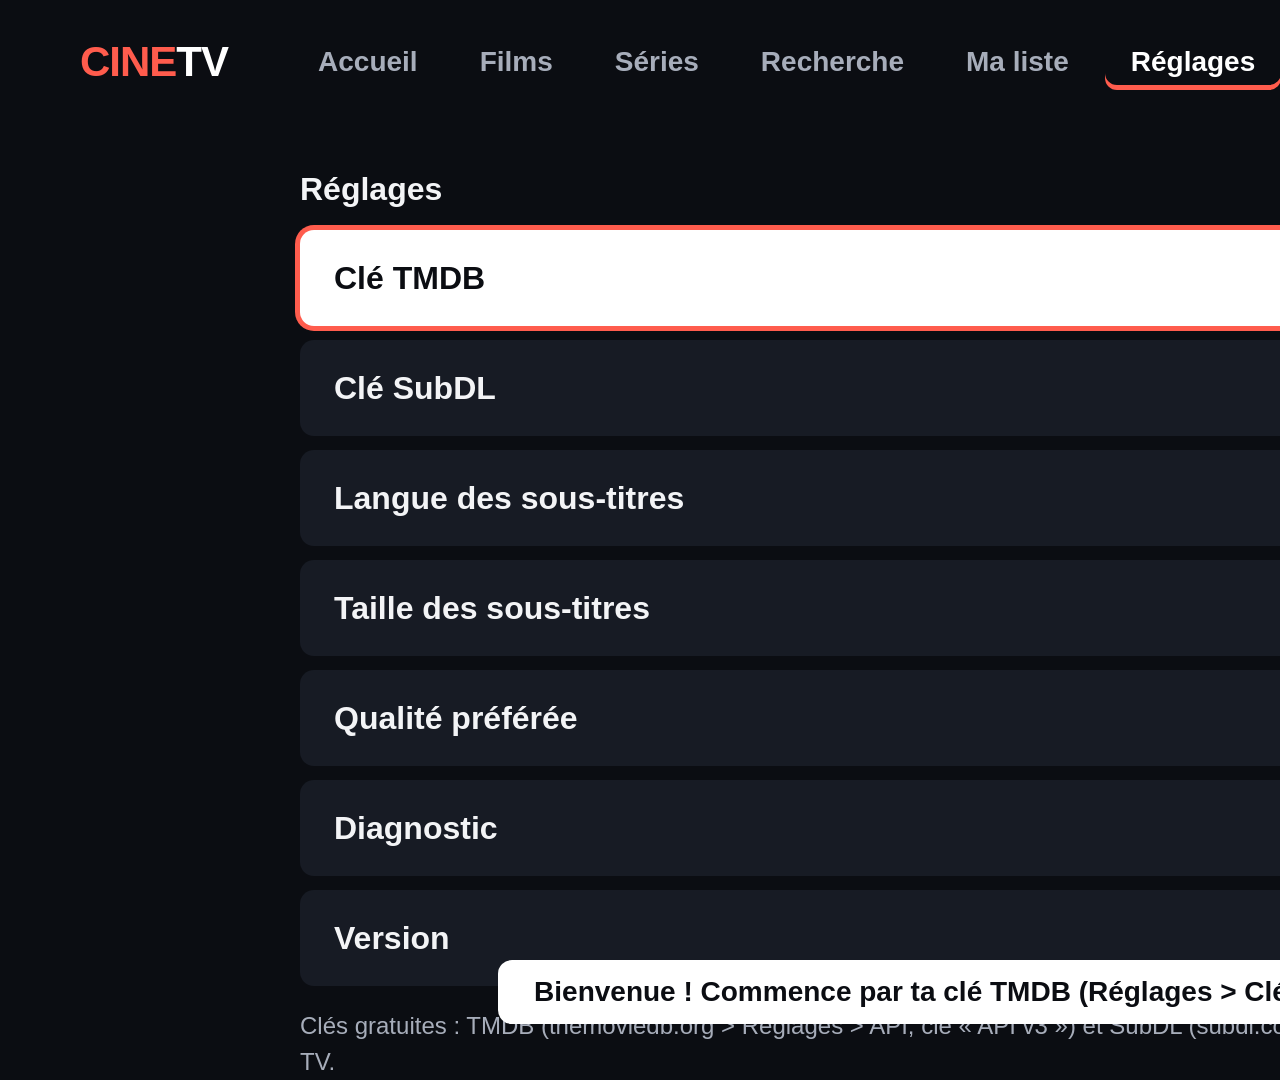
==== cinetv/index.html @ edb816af "CineTV : pont Android (quitter) Co-Authored-By: Claude Sonnet 5.5 <noreply@anthropic.com> Claude-Ses" ====
<!DOCTYPE html>
<html lang="fr">
<head>
<meta charset="utf-8">
<title>CineTV</title>
<meta name="viewport" content="width=1920, initial-scale=1">
<link rel="stylesheet" href="css/app.css?v=0.2.0-1794930092">
</head>
<body>
<div id="app">
<div id="nav"></div>
<div id="screens"></div>
<div id="toast"></div>
</div>
<script src="js/config.js?v=0.2.0-1794930092"></script>
<script src="js/fflate.js?v=0.2.0-1794930092"></script>
<script src="js/qrcode.js?v=0.2.0-1794930092"></script>
<script src="js/core.js?v=0.2.0-1794930092"></script>
<script src="js/ui.js?v=0.2.0-1794930092"></script>
<script src="js/player.js?v=0.2.0-1794930092"></script>
<script src="js/remote.js?v=0.2.0-1794930092"></script>
<script>CT.start();</script>
</body>
</html>
---- cinetv/css/app.css ----
/* CineTV : TV 1920x1080. Compatible Chromium 47 (Tizen 3.0) : pas de grid, pas de gap, pas de variables CSS. */
*{box-sizing:border-box}
html,body{margin:0;padding:0;width:1920px;height:1080px;overflow:hidden;background:#0B0D12;color:#F3F4F6;font-family:Arial,Helvetica,sans-serif}
#app{position:absolute;left:0;top:0;width:1920px;height:1080px;overflow:hidden}
.screen{position:absolute;left:0;top:0;width:1920px;height:1080px;overflow:hidden;display:none}
.vs{overflow:hidden}

/* Barre de navigation */
#nav{position:absolute;left:0;top:0;width:1920px;height:130px;z-index:10;padding:34px 80px 0 80px;white-space:nowrap;display:none;background:linear-gradient(180deg,rgba(11,13,18,.97) 0%,rgba(11,13,18,.75) 65%,rgba(11,13,18,0) 100%)}
.logo{display:inline-block;font-size:42px;font-weight:800;color:#FF5C4D;margin-right:64px;vertical-align:middle;letter-spacing:-1px}
.logo b{color:#fff}
.tab{display:inline-block;font-size:28px;font-weight:700;color:#A7ADBA;padding:12px 26px;margin-right:10px;border-radius:12px;vertical-align:middle}
.tab.on{color:#fff;box-shadow:inset 0 -5px 0 #FF5C4D}
.tab.focus{background:#fff;color:#0B0D12;box-shadow:0 0 0 4px #FF5C4D}

/* Accueil / Films / Séries */
.scroll{position:absolute;left:0;top:0;width:1920px;height:1080px;overflow:hidden}
.hero{position:relative;height:560px;background-color:#1b2234;background-size:cover;background-position:center top}
.hero .g1{position:absolute;left:0;top:0;width:1920px;height:560px;background:linear-gradient(90deg,#0B0D12 0%,rgba(11,13,18,.72) 45%,rgba(11,13,18,.05) 100%)}
.hero .g2{position:absolute;left:0;top:300px;width:1920px;height:260px;background:linear-gradient(180deg,rgba(11,13,18,0) 0%,#0B0D12 100%)}
.hero-info{position:absolute;left:80px;top:140px;width:940px}
.kicker{font-size:22px;font-weight:700;letter-spacing:3px;color:#FF5C4D}
.h-title{font-size:72px;font-weight:800;letter-spacing:-2px;line-height:1.05;margin-top:12px}
.h-meta{font-size:26px;color:#C7CCD6;margin-top:18px;font-weight:600}
.h-over{font-size:26px;line-height:1.45;color:#D1D5DB;margin-top:14px;max-height:76px;overflow:hidden}
.h-btns{margin-top:24px}
.row-title{font-size:34px;font-weight:700;margin:6px 0 0 80px}
.hs{white-space:nowrap;overflow:hidden;height:470px;padding:22px 0 0 80px}
.card{display:inline-block;width:240px;margin-right:28px;vertical-align:top;white-space:normal}
.poster{position:relative;width:240px;height:360px;border-radius:14px;overflow:hidden;background-color:#1b2234;background-size:cover;background-position:center;-webkit-transition:-webkit-transform .12s;transition:transform .12s}
.poster.noimg{padding:18px;font-size:26px;font-weight:700;line-height:1.2;background:linear-gradient(160deg,#2a3a6a,#14192a);color:#fff;word-wrap:break-word}
.card.focus .poster{box-shadow:0 0 0 6px #fff,0 18px 44px rgba(0,0,0,.75);-webkit-transform:scale(1.07);transform:scale(1.07)}
.ct{margin-top:16px;font-size:23px;color:#C7CCD6;white-space:nowrap;overflow:hidden;text-overflow:ellipsis}
.card.focus .ct{color:#fff}
.pbar{position:absolute;left:0;bottom:0;height:9px;background:#FF5C4D}
.pbar-bg{position:absolute;left:0;bottom:0;width:100%;height:9px;background:rgba(255,255,255,.25)}
.badge{position:absolute;left:12px;top:12px;background:rgba(0,0,0,.65);border-radius:8px;padding:4px 12px;font-size:19px;font-weight:700}

/* Boutons */
.btn{display:inline-block;font-size:28px;font-weight:700;padding:20px 44px;border-radius:14px;background:rgba(255,255,255,.17);color:#fff;margin:0 20px 16px 0}
.btn.focus{background:#fff;color:#0B0D12;box-shadow:0 0 0 5px #FF5C4D}
.chip{display:inline-block;font-size:26px;font-weight:700;padding:14px 30px;border-radius:999px;background:#1b2234;color:#C7CCD6;margin:0 14px 14px 0}
.chip.on{background:#fff;color:#0B0D12}
.chip.focus{box-shadow:0 0 0 5px #FF5C4D;background:#fff;color:#0B0D12}

/* Fiche */
.detail{background:#0B0D12}
.d-bg{position:absolute;left:0;top:0;width:1920px;height:900px;background-size:cover;background-position:center top;background-color:#14192a}
.d-g1{position:absolute;left:0;top:0;width:1920px;height:900px;background:linear-gradient(90deg,#0B0D12 0%,rgba(11,13,18,.86) 40%,rgba(11,13,18,.4) 100%)}
.d-g2{position:absolute;left:0;top:500px;width:1920px;height:400px;background:linear-gradient(180deg,rgba(11,13,18,0) 0%,#0B0D12 100%)}
.d-main{position:absolute;left:80px;top:120px;width:1760px;height:520px}
.d-poster{position:absolute;left:0;top:0;width:340px;height:510px;border-radius:16px;background-size:cover;background-position:center;background-color:#1b2234;box-shadow:0 24px 60px rgba(0,0,0,.6)}
.d-info{position:absolute;left:400px;top:0;width:1300px}
.d-title{font-size:64px;font-weight:800;letter-spacing:-1.5px;line-height:1.05;max-height:140px;overflow:hidden}
.d-meta{font-size:26px;color:#C7CCD6;margin-top:18px;font-weight:600}
.d-over{font-size:26px;line-height:1.45;color:#D1D5DB;margin-top:18px;max-height:114px;overflow:hidden}
.d-cast{font-size:22px;color:#A7ADBA;margin-top:14px;max-height:30px;overflow:hidden;white-space:nowrap;text-overflow:ellipsis}
.d-btns{margin-top:24px}
.d-seasons{position:absolute;left:0;top:650px;width:1920px;white-space:nowrap;overflow:hidden;height:84px;padding-left:80px}
.d-eps{position:absolute;left:0;top:735px;width:1920px;height:340px;padding:12px 0 0 80px}
.ep{display:inline-block;width:340px;margin-right:26px;vertical-align:top;white-space:normal}
.ep .still{position:relative;width:340px;height:191px;border-radius:12px;background-size:cover;background-position:center;background-color:#1b2234;overflow:hidden}
.ep.focus .still{box-shadow:0 0 0 6px #fff;-webkit-transform:scale(1.05);transform:scale(1.05)}
.ep .et{margin-top:12px;font-size:22px;color:#C7CCD6;white-space:nowrap;overflow:hidden;text-overflow:ellipsis}
.ep.focus .et{color:#fff}

/* Recherche + clavier */
.s-left{position:absolute;left:80px;top:140px;width:1010px}
.s-title{font-size:44px;font-weight:800}
.s-field{margin-top:20px;height:90px;border-radius:16px;background:#171B24;padding:0 28px;font-size:40px;line-height:90px;font-weight:600;white-space:nowrap;overflow:hidden;box-shadow:0 0 0 3px #2a3042}
.s-field .ph{color:#6B7280}
.s-field .cur{display:inline-block;width:3px;height:44px;background:#FF5C4D;margin-left:3px;vertical-align:middle}
.kb{margin-top:24px}
.key{display:inline-block;width:90px;height:90px;line-height:90px;text-align:center;font-size:38px;font-weight:700;background:#171B24;border-radius:14px;margin:0 10px 10px 0;vertical-align:top;color:#F3F4F6}
.key.w2{width:190px}
.key.w4{width:390px}
.key.focus{background:#fff;color:#0B0D12;box-shadow:0 0 0 5px #FF5C4D}
.s-right{position:absolute;left:1100px;top:130px;width:810px;height:950px;overflow:hidden}
.s-count{font-size:28px;color:#A7ADBA;margin:24px 0 0 0;font-weight:600;height:40px}
.grid{padding:18px 0 40px 14px;white-space:normal}
.grid .card{width:176px;margin-right:18px;margin-bottom:34px}
.grid .poster{width:176px;height:264px}
.grid .card .ct{font-size:20px}
.list-grid .card{margin-bottom:40px}
.empty{font-size:34px;color:#A7ADBA;padding:260px 0 0 80px}

/* Réglages */
.set{position:absolute;left:0;top:0;width:1920px;height:1080px}
.set-in{position:absolute;left:300px;top:150px;width:1320px}
.set h1{font-size:54px;margin:0 0 28px 0}
.srow{height:96px;line-height:96px;border-radius:14px;background:#171B24;margin-bottom:14px;padding:0 34px;font-size:32px;font-weight:600;position:relative}
.srow .v{position:absolute;right:34px;top:0;color:#A7ADBA;font-weight:600}
.srow.focus{background:#fff;color:#0B0D12;box-shadow:0 0 0 5px #FF5C4D}
.srow.focus .v{color:#444}
.note{font-size:24px;color:#A7ADBA;margin-top:22px;line-height:1.5}
.entry{position:absolute;left:455px;top:140px;width:1010px}
.diag{position:absolute;left:80px;top:80px;width:1760px;height:920px;font-family:monospace;font-size:22px;line-height:1.35;color:#9fe3b0;overflow:hidden;white-space:pre-wrap;word-wrap:break-word}

/* Lecteur */
.player{background:#000}
.player iframe{position:absolute;left:0;top:0;width:1920px;height:1080px;border:0;background:#000}
#subs{position:absolute;left:160px;width:1600px;bottom:90px;text-align:center;pointer-events:none;z-index:3}
#subs.up{bottom:290px}
#subs span{display:inline-block;background:rgba(0,0,0,.6);padding:4px 20px;border-radius:8px;font-size:44px;line-height:1.3;font-weight:700;color:#fff;text-shadow:0 2px 4px #000;margin-top:4px}
.p-top{position:absolute;left:0;top:0;width:1920px;height:200px;z-index:4;padding:50px 80px 0 80px;background:linear-gradient(180deg,rgba(0,0,0,.85),rgba(0,0,0,0));display:none}
.p-top .pt{font-size:40px;font-weight:700}
.p-top .ps{font-size:26px;color:#C7CCD6;margin-top:6px}
.p-bot{position:absolute;left:0;top:780px;width:1920px;height:300px;z-index:4;padding:70px 80px 0 80px;background:linear-gradient(180deg,rgba(0,0,0,0),rgba(0,0,0,.92));display:none}
.bar-row{height:50px;white-space:nowrap}
.tm{display:inline-block;width:150px;font-size:26px;font-weight:700;color:#E5E7EB;vertical-align:middle}
.tm.r{text-align:right}
.bar{display:inline-block;width:1400px;height:50px;vertical-align:middle;position:relative;border-radius:10px}
.bar .tr{position:absolute;left:10px;right:10px;top:20px;height:10px;border-radius:5px;background:rgba(255,255,255,.3)}
.bar .fl{position:absolute;left:0;top:0;height:10px;border-radius:5px;background:#FF5C4D;width:0}
.bar .kn{position:absolute;top:-10px;width:30px;height:30px;margin-left:-15px;border-radius:15px;background:#fff;left:0}
.bar.focus{box-shadow:0 0 0 4px #FF5C4D}
.p-btns{margin-top:12px;white-space:nowrap}
.pb{display:inline-block;height:84px;line-height:84px;padding:0 34px;border-radius:14px;background:rgba(255,255,255,.18);font-size:28px;font-weight:700;margin-right:16px;vertical-align:top;color:#fff}
.pb.focus{background:#fff;color:#0B0D12;box-shadow:0 0 0 5px #FF5C4D}
.pb svg{vertical-align:middle;margin-top:-4px}
.status{position:absolute;left:0;top:380px;width:1920px;text-align:center;z-index:5;font-size:40px;font-weight:700;display:none;text-shadow:0 2px 6px #000}
.status .sub{font-size:26px;color:#C7CCD6;margin-top:12px;font-weight:500}
.status .btn{margin-top:30px}
.panel{position:absolute;right:0;top:0;width:820px;height:1080px;z-index:8;background:rgba(11,13,18,.97);padding:70px 60px 0 60px}
.panel h2{font-size:40px;margin:0 0 20px 0}
.plist{height:780px;overflow:hidden}
.pitem{height:84px;line-height:84px;border-radius:12px;background:#171B24;margin-bottom:12px;padding:0 24px;font-size:26px;font-weight:600;white-space:nowrap;overflow:hidden;text-overflow:ellipsis}
.pitem.on{box-shadow:inset 6px 0 0 #FF5C4D}
.pitem.focus{background:#fff;color:#0B0D12;box-shadow:0 0 0 5px #FF5C4D}
.pmsg{font-size:28px;color:#A7ADBA;line-height:1.5;padding:20px 0}

#toast{position:absolute;left:0;top:960px;width:1920px;text-align:center;z-index:50;display:none}
#toast span{display:inline-block;background:#fff;color:#0B0D12;font-size:28px;font-weight:700;padding:16px 36px;border-radius:14px}

/* Saisie depuis le téléphone */
.phone{position:absolute;left:300px;top:150px;width:1320px;height:720px;z-index:60;background:#11151f;border-radius:24px;box-shadow:0 0 0 4px #FF5C4D,0 30px 80px rgba(0,0,0,.8)}
.ph-title{position:absolute;left:60px;top:40px;font-size:44px;font-weight:800}
.ph-qr{position:absolute;left:60px;top:140px;width:420px;height:420px;background:#fff;border-radius:16px;padding:10px}
.ph-qr canvas{width:400px;height:400px}
.ph-side{position:absolute;left:540px;top:140px;width:720px}
.ph-step{font-size:34px;font-weight:700;margin-bottom:18px}
.ph-small{font-size:24px;color:#A7ADBA;margin-top:26px}
.ph-code{font-size:72px;font-weight:800;letter-spacing:10px;color:#FF5C4D;margin:6px 0 10px 0}
.ph-status{font-size:28px;color:#C7CCD6;margin:12px 0 26px 0;min-height:36px}
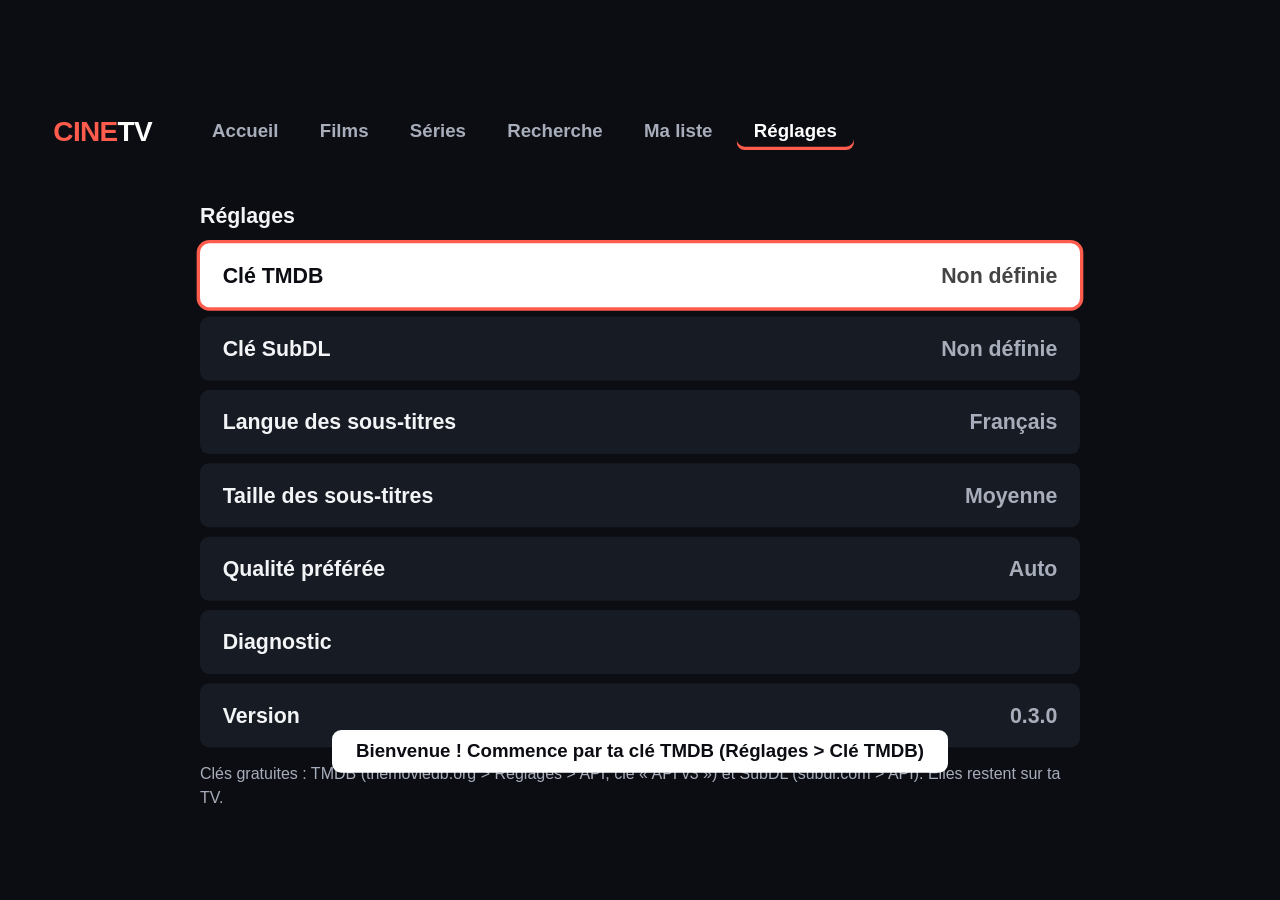
==== commit 877953f6: "CineTV APK 0.3 Co-Authored-By: Claude Sonnet 5.5 <noreply@anthropic.com> Claude-Session: https://cla" ====
--- a/cinetv/index.html
+++ b/cinetv/index.html
@@ -4,7 +4,7 @@
 <meta charset="utf-8">
 <title>CineTV</title>
 <meta name="viewport" content="width=1920, initial-scale=1">
-<link rel="stylesheet" href="css/app.css?v=0.2.0-1794930092">
+<link rel="stylesheet" href="css/app.css?v=0.2.0-1794931219">
 </head>
 <body>
 <div id="app">
@@ -12,13 +12,13 @@
 <div id="screens"></div>
 <div id="toast"></div>
 </div>
-<script src="js/config.js?v=0.2.0-1794930092"></script>
-<script src="js/fflate.js?v=0.2.0-1794930092"></script>
-<script src="js/qrcode.js?v=0.2.0-1794930092"></script>
-<script src="js/core.js?v=0.2.0-1794930092"></script>
-<script src="js/ui.js?v=0.2.0-1794930092"></script>
-<script src="js/player.js?v=0.2.0-1794930092"></script>
-<script src="js/remote.js?v=0.2.0-1794930092"></script>
+<script src="js/config.js?v=0.2.0-1794931219"></script>
+<script src="js/fflate.js?v=0.2.0-1794931219"></script>
+<script src="js/qrcode.js?v=0.2.0-1794931219"></script>
+<script src="js/core.js?v=0.2.0-1794931219"></script>
+<script src="js/ui.js?v=0.2.0-1794931219"></script>
+<script src="js/player.js?v=0.2.0-1794931219"></script>
+<script src="js/remote.js?v=0.2.0-1794931219"></script>
 <script>CT.start();</script>
 </body>
 </html>
